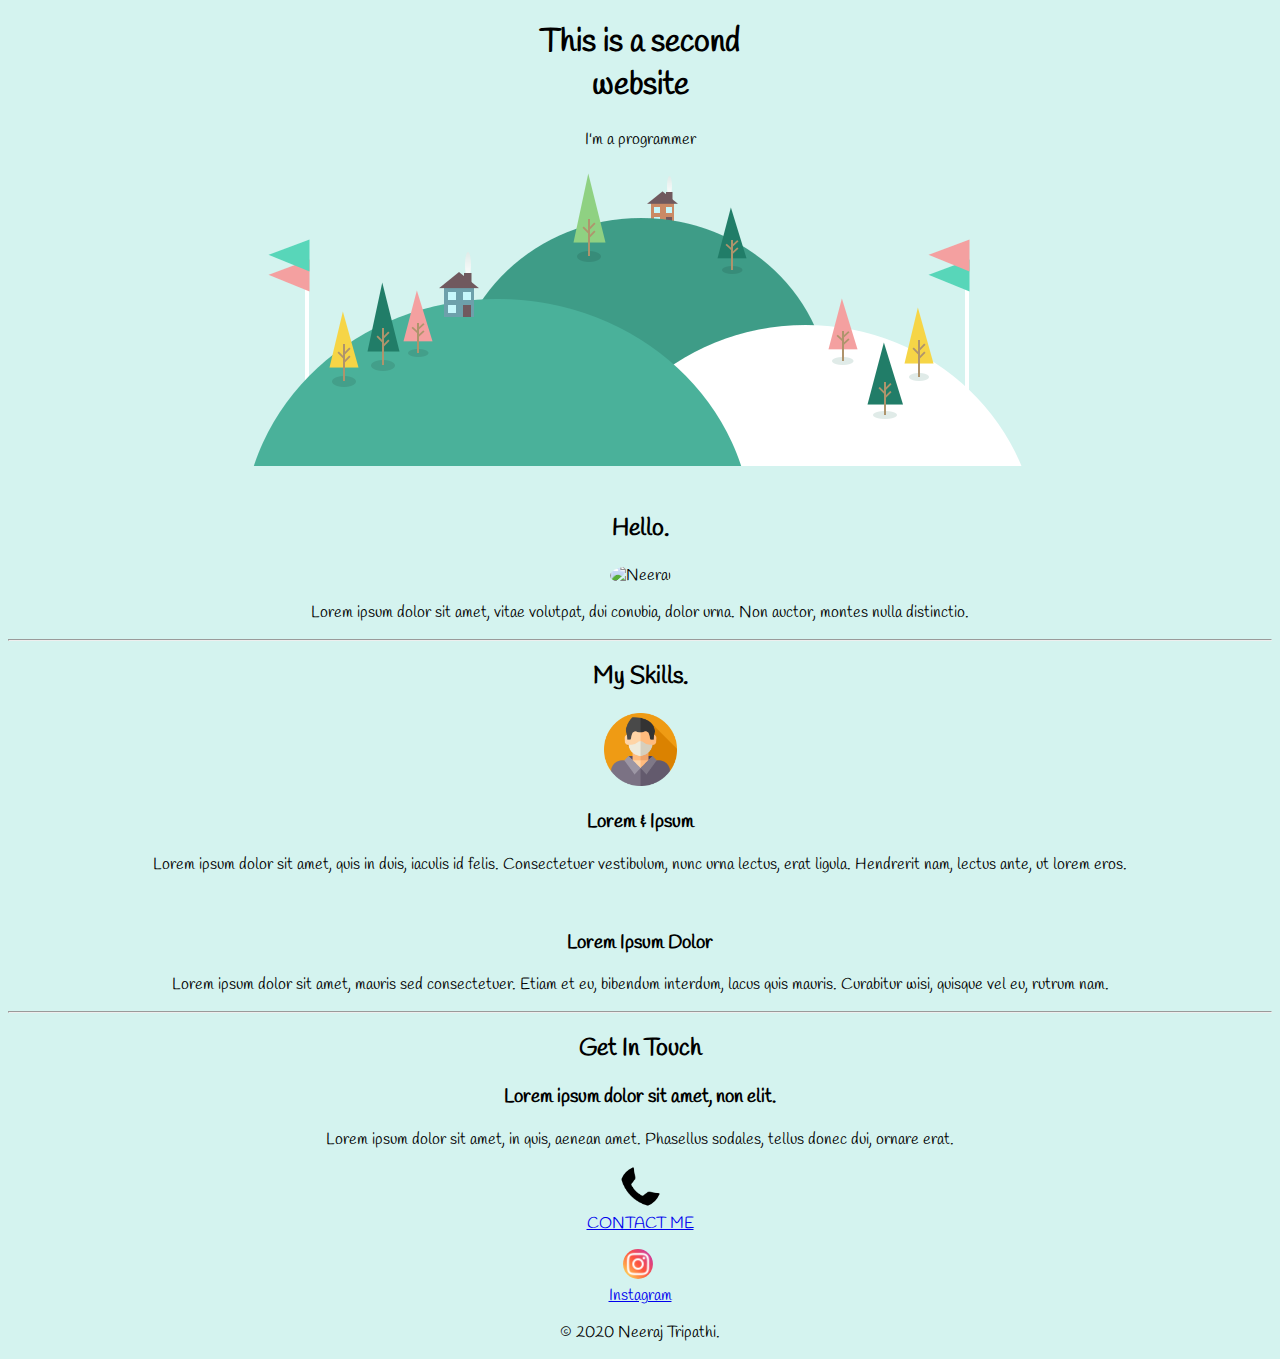
==== index.html @ bf7b2284 "Update index.html" ====
<!DOCTYPE html>
<html lang="en" dir="ltr">

<head>
  <meta charset="utf-8">
  <meta name="discription" content="this is a css website">
  <meta name="viewport" content="width=device-width, initial-scale=1.0">
  <meta name="author" content="neeraj">
  <link rel="stylesheet" href="style.css">
  <link rel="icon" href="https://scontent-amt2-1.cdninstagram.com/v/t51.2885-19/s320x320/90057558_609998789856427_5292570705735450624_n.jpg?_nc_ht=scontent-amt2-1.cdninstagram.com&_nc_ohc=XFQCfT5_z34AX_kSEnA&oh=239416612b40438bdf6706cf0d814923&oe=5F03E929">
  <link href="https://fonts.googleapis.com/css2?family=Handlee&display=swap" rel="stylesheet">



  <title>This is a second website</title>
</head>

<body>


  <div class="hh">



    <h1>This is a second <br> website</h1>

    <p>I'm a programmer</p>
  </div>
  <div class=img1> <img src="cloud.png" alt="cloud"></div>
  <div class="img2"><img src="land.png" alt="cloud"></div>



  <div class="middle-container">
    <div class="profile">
      <img src="" alt="">
      <h2>Hello.</h2>
      <img src="https://scontent-amt2-1.cdninstagram.com/v/t51.2885-19/s320x320/90057558_609998789856427_5292570705735450624_n.jpg?_nc_ht=scontent-amt2-1.cdninstagram.com&_nc_ohc=XFQCfT5_z34AX_kSEnA&oh=239416612b40438bdf6706cf0d814923&oe=5F03E929"
        alt="Neeraj" style="border-radius:50%;height: 200px;">
      <p>Lorem ipsum dolor sit amet, vitae volutpat, dui conubia, dolor urna. Non auctor, montes nulla distinctio.</p>
    </div>
    <hr>
    <div class="skills">
      <h2>My Skills.</h2>

      <div class="skill-row">
        <img class="person" src="person.png" alt="My skills0" style="WIDTH:73px;">
        <h3>Lorem & Ipsum</h3>
        <p>Lorem ipsum dolor sit amet, quis in duis, iaculis id felis. Consectetuer vestibulum, nunc urna lectus, erat ligula. Hendrerit nam, lectus ante, ut lorem eros.</p>
      </div>
      <div class="skill-row">
        <img class="" src="" alt="">
        <h3>Lorem Ipsum Dolor</h3>
        <p>Lorem ipsum dolor sit amet, mauris sed consectetuer. Etiam et eu, bibendum interdum, lacus quis mauris. Curabitur wisi, quisque vel eu, rutrum nam.</p>
      </div>
    </div>
    <hr>
    <div class="contact-me">
      <h2>Get In Touch</h2>
      <h3>Lorem ipsum dolor sit amet, non elit.</h3>
      <p>Lorem ipsum dolor sit amet, in quis, aenean amet. Phasellus sodales, tellus donec dui, ornare erat.</p>
      <div class="phn"><img src="phone.png" alt="Contact" style="border-radius:50%;WIDTH: 41px;" > </div>
      <a class="btn" href="tel:9284707438">CONTACT ME</a>
    </div>
  </div>


  <div class="bottom-container">
    <div class="ig"> <img src="instagram.png" alt="Instagram" style="border-radius:50%" height="30px"></div>
    <a class="footer-link" href="https://www.linkedin.com/">Instagram</a>
    <p>© 2020 Neeraj Tripathi.</p>
  </div>


</body>

</html>
---- style.css ----
body {
  text-align: center;
  font-family: 'Handlee', cursive;
  background-color: #d4f3ef;
}

.img1 {
  position: absolute;
  top: 100%;
  left: 100%;
}

.img2 {
  background-repeat: no-repeat;
  background-position: center;
  background-attachment: fixed;
  height: 100%;
  width: 100%
}

.ig {
  margin-top: 15px;
  position: relative;
  right: 2px;
}

.ph {
  width: 35px;
}
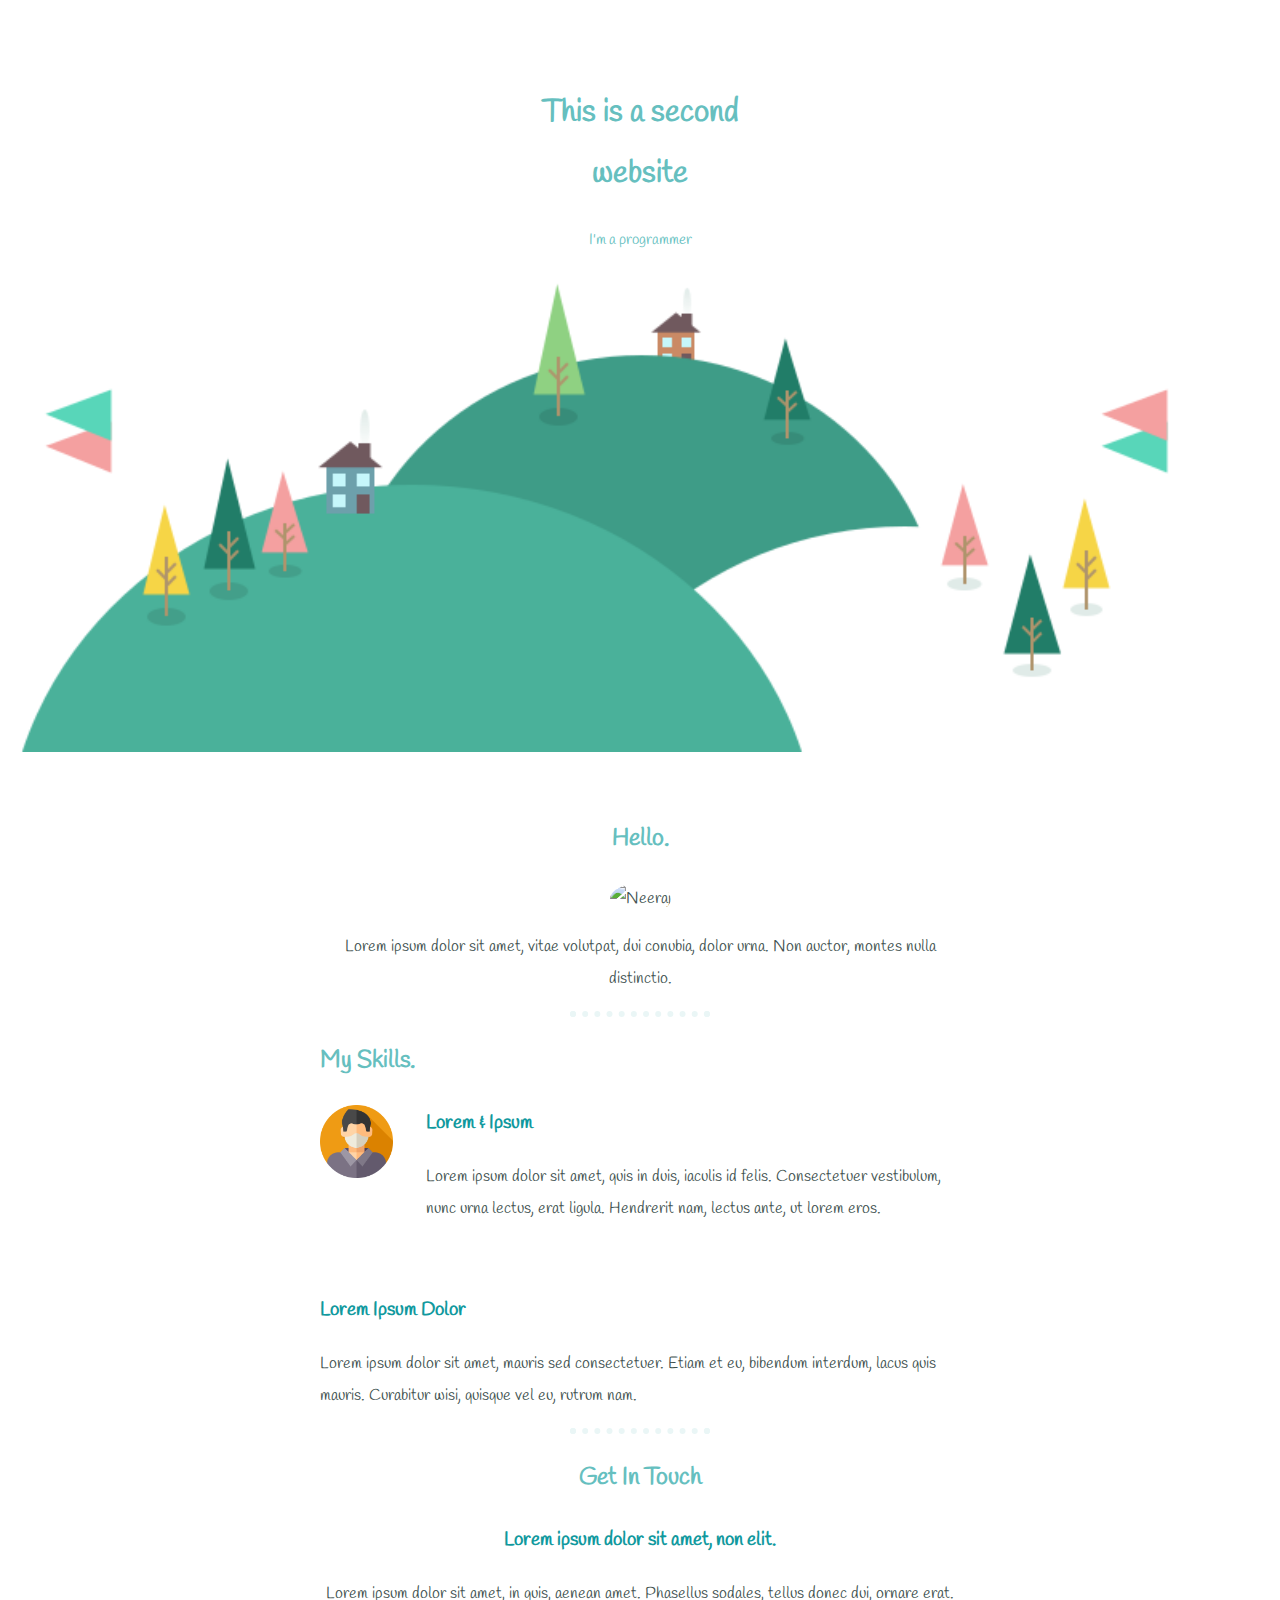
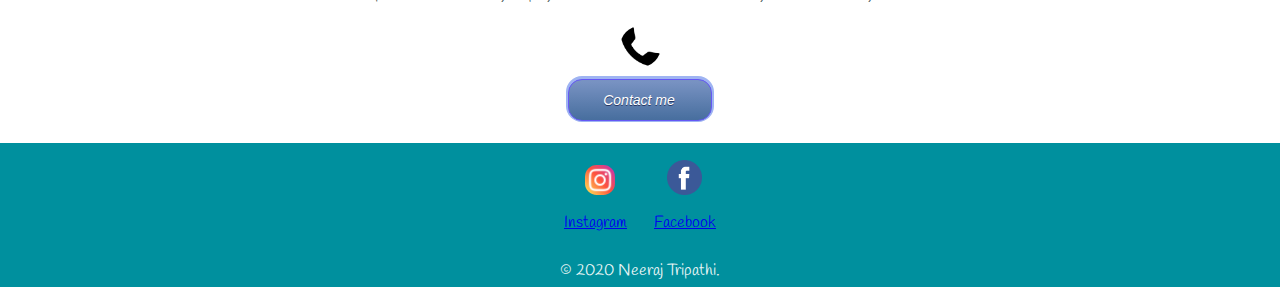
==== commit 4d18db95: "Add files via upload" ====
--- a/index.html
+++ b/index.html
@@ -7,7 +7,8 @@
   <meta name="viewport" content="width=device-width, initial-scale=1.0">
   <meta name="author" content="neeraj">
   <link rel="stylesheet" href="style.css">
-  <link rel="icon" href="https://scontent-amt2-1.cdninstagram.com/v/t51.2885-19/s320x320/90057558_609998789856427_5292570705735450624_n.jpg?_nc_ht=scontent-amt2-1.cdninstagram.com&_nc_ohc=XFQCfT5_z34AX_kSEnA&oh=239416612b40438bdf6706cf0d814923&oe=5F03E929">
+  <link rel="icon"
+    href="https://scontent-amt2-1.cdninstagram.com/v/t51.2885-19/s320x320/90057558_609998789856427_5292570705735450624_n.jpg?_nc_ht=scontent-amt2-1.cdninstagram.com&_nc_ohc=XFQCfT5_z34AX_kSEnA&oh=239416612b40438bdf6706cf0d814923&oe=5F03E929">
   <link href="https://fonts.googleapis.com/css2?family=Handlee&display=swap" rel="stylesheet">
 
 
@@ -16,7 +17,6 @@
 </head>
 
 <body>
-
 
   <div class="hh">
 
@@ -27,7 +27,7 @@
     <p>I'm a programmer</p>
   </div>
   <div class=img1> <img src="cloud.png" alt="cloud"></div>
-  <div class="img2"><img src="land.png" alt="cloud"></div>
+  <div class="img2"><img src="land.png" alt="cloud" style="WIDTH:100%;"></div>
 
 
 
@@ -44,10 +44,12 @@
       <h2>My Skills.</h2>
 
       <div class="skill-row">
-        <img class="person" src="person.png" alt="My skills0" style="WIDTH:73px;">
+        <img class="person" src="person.png" alt="My skills" ">
+        <div class=" hhh">
         <h3>Lorem & Ipsum</h3>
         <p>Lorem ipsum dolor sit amet, quis in duis, iaculis id felis. Consectetuer vestibulum, nunc urna lectus, erat ligula. Hendrerit nam, lectus ante, ut lorem eros.</p>
-      </div>
+      </div >
+    </div>
       <div class="skill-row">
         <img class="" src="" alt="">
         <h3>Lorem Ipsum Dolor</h3>
@@ -59,16 +61,23 @@
       <h2>Get In Touch</h2>
       <h3>Lorem ipsum dolor sit amet, non elit.</h3>
       <p>Lorem ipsum dolor sit amet, in quis, aenean amet. Phasellus sodales, tellus donec dui, ornare erat.</p>
-      <div class="phn"><img src="phone.png" alt="Contact" style="border-radius:50%;WIDTH: 41px;" > </div>
-      <a class="btn" href="tel:9284707438">CONTACT ME</a>
+      <div class="phn"><img src="phone.png" alt="Contact" style="border-radius:50%;WIDTH: 41px;"> </div>
+      <a  href="tel:9284707438"class="btn">Contact me</a>
     </div>
   </div>
 
 
   <div class="bottom-container">
-    <div class="ig"> <img src="instagram.png" alt="Instagram" style="border-radius:50%" height="30px"></div>
-    <a class="footer-link" href="https://www.linkedin.com/">Instagram</a>
-    <p>© 2020 Neeraj Tripathi.</p>
+    <div class="ig"> <img src="instagram.png" alt="Instagram" style="border-radius: 39%;position: relative;left: 48px;margin-top: 22px;" height="30px"">
+  <img src=" facebook.png" alt="Facebook" style="
+    width: 35px;
+    position: relative;
+    left: 96px;
+"> </div>
+
+    <a class="footer-link" href="https://www.instagram.com/tripathi_31/">Instagram</a>
+    <a class="fb" href="https://www.facebook.com">Facebook</a>
+    <p class="cpr">© 2020 Neeraj Tripathi.</p>
   </div>
 
 
--- a/style.css
+++ b/style.css
@@ -1,7 +1,18 @@
 body {
   text-align: center;
   font-family: 'Handlee', cursive;
-  background-color: #d4f3ef;
+
+  color: #40514E;
+  margin-left: auto;
+  margin-right: auto;
+  display: block;
+  font-weight: normal;
+  line-height: 2;
+
+}
+.block{
+
+  display: none;
 }
 
 .img1 {
@@ -19,11 +30,110 @@
 }
 
 .ig {
-  margin-top: 15px;
+  margin-top: 22px ;
   position: relative;
-  right: 2px;
+  right: 69px;
 }
 
 .ph {
   width: 35px;
 }
+
+.hh{
+  color:#66BFBF;
+text-align: center;
+margin-top: 82px;
+
+
+font-size: 96%;
+}
+
+.fb{
+
+      margin-left: 23px;
+}
+h2{
+
+  color:#66BFBF;
+}
+
+h3{
+
+    color:#11999E;
+}
+
+.skills{
+
+  width: 50%;
+  margin-left: auto;
+margin-right: auto;
+text-align: left;
+line-height: 2;
+}
+
+.profile{
+
+
+
+    width: 50%;
+    margin-left: auto;
+  margin-right: auto;
+  }
+
+  .person{
+
+    width: 73px;
+float: left;
+  }
+
+  .hhh{
+
+    margin-left: 106px;
+  }
+hr{
+color: #EAF6F6;
+  border: dotted 6px;
+  border-bottom: none;
+  width: 10%;
+}
+
+
+
+.btn {
+	box-shadow: 0px -1px 0px 2px #9fb4f2;
+	background:linear-gradient(to bottom, #7892c2 5%, #476e9e 100%);
+	background-color:#7892c2;
+	border-radius:14px;
+	border:1px solid #6558f5;
+	display:inline-block;
+	cursor:pointer;
+	color:#ffffff;
+	font-family:Arial;
+	font-size:19px;
+	font-style:italic;
+	padding:6px 36px 6px 34px ;
+	text-decoration:none;
+	text-shadow:0px 1px 0px #283966;
+  font-size: 14px;
+}
+.btn:hover {
+	background:linear-gradient(to bottom, #476e9e 5%, #7892c2 100%);
+	background-color:#476e9e;
+}
+.btn:active {
+	position:relative;
+	top:1px;
+}
+.cpr{
+
+  color: #EAF6F6;
+  margin-bottom: 0px;
+}
+.bottom-container{
+
+  background-color: #00909e;
+}
+
+a:hover{
+color: #EAF6F6;
+}
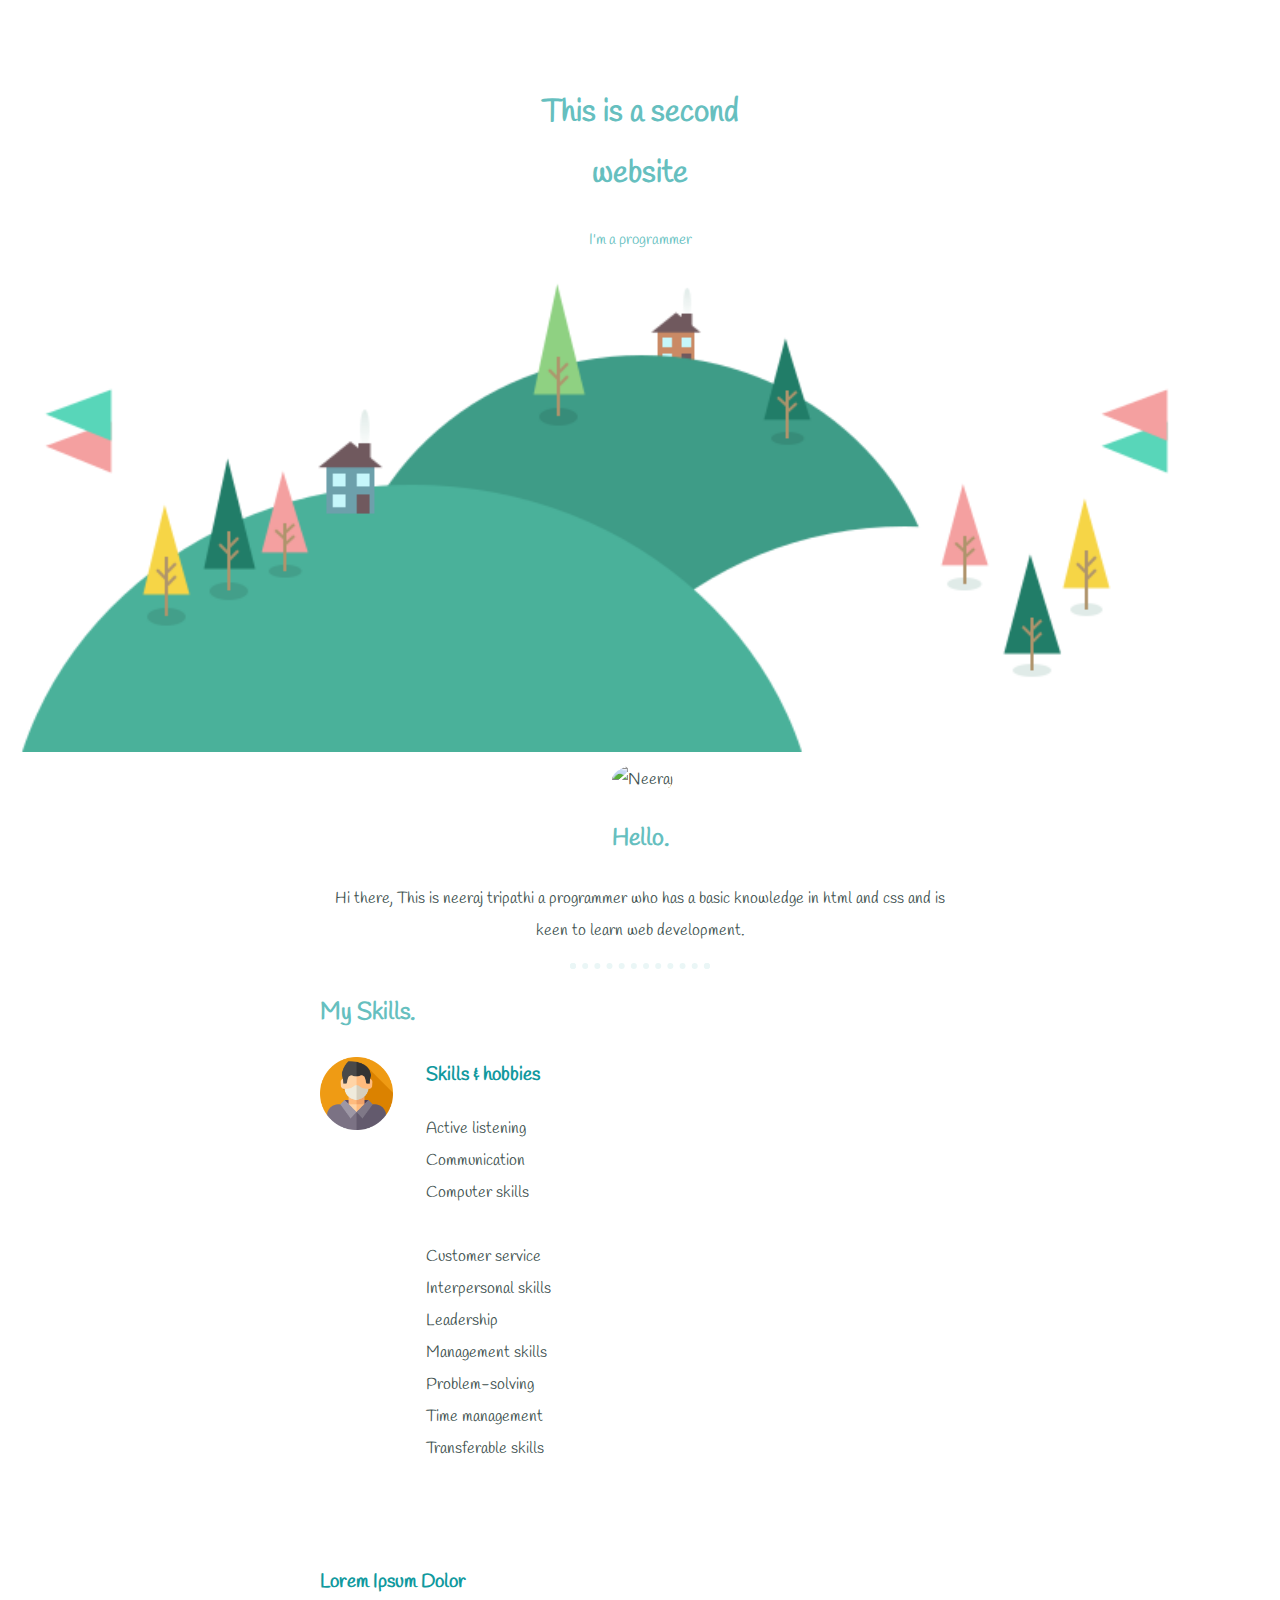
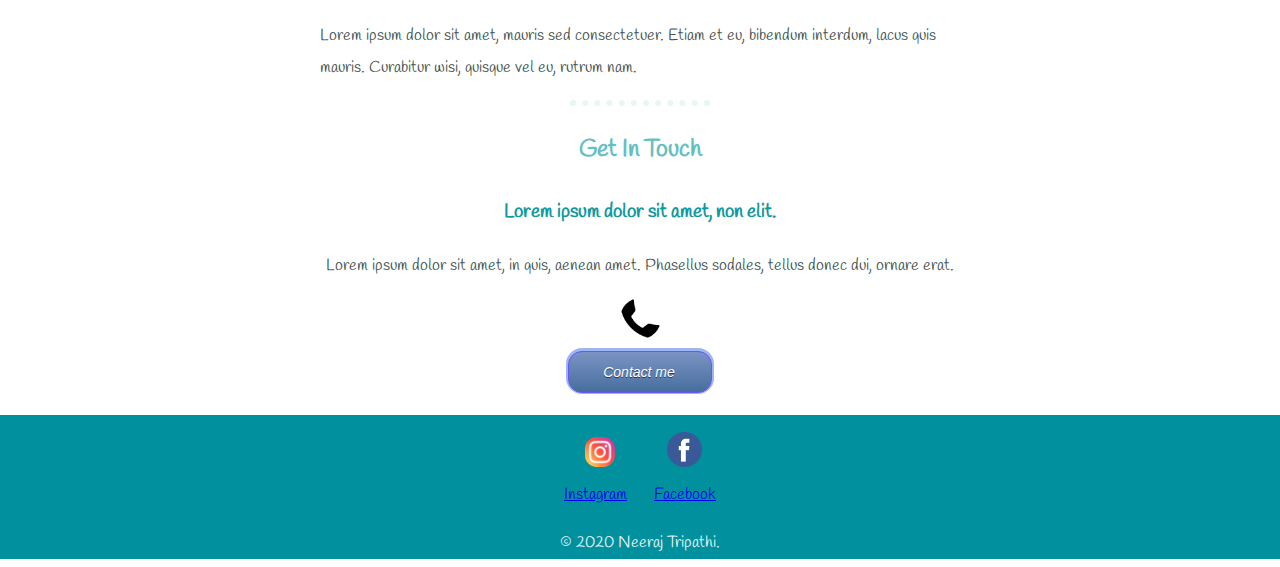
==== commit eb7b5d5a: "Update index.html" ====
--- a/index.html
+++ b/index.html
@@ -34,10 +34,11 @@
   <div class="middle-container">
     <div class="profile">
       <img src="" alt="">
-      <h2>Hello.</h2>
+      
       <img src="https://scontent-amt2-1.cdninstagram.com/v/t51.2885-19/s320x320/90057558_609998789856427_5292570705735450624_n.jpg?_nc_ht=scontent-amt2-1.cdninstagram.com&_nc_ohc=XFQCfT5_z34AX_kSEnA&oh=239416612b40438bdf6706cf0d814923&oe=5F03E929"
         alt="Neeraj" style="border-radius:50%;height: 200px;">
-      <p>Lorem ipsum dolor sit amet, vitae volutpat, dui conubia, dolor urna. Non auctor, montes nulla distinctio.</p>
+      <h2>Hello.</h2>
+      <p>Hi there, This is neeraj tripathi a programmer who has a basic knowledge in html and css and is keen to learn web development.</p>
     </div>
     <hr>
     <div class="skills">
@@ -46,8 +47,17 @@
       <div class="skill-row">
         <img class="person" src="person.png" alt="My skills" ">
         <div class=" hhh">
-        <h3>Lorem & Ipsum</h3>
-        <p>Lorem ipsum dolor sit amet, quis in duis, iaculis id felis. Consectetuer vestibulum, nunc urna lectus, erat ligula. Hendrerit nam, lectus ante, ut lorem eros.</p>
+        <h3>Skills & hobbies</h3>
+        <p>Active listening<br>
+Communication<br>
+Computer skills<br><br>
+Customer service<br>
+Interpersonal skills<br>
+Leadership<br>
+Management skills<br>
+Problem-solving<br>
+Time management<br>
+Transferable skills</p><br>
       </div >
     </div>
       <div class="skill-row">
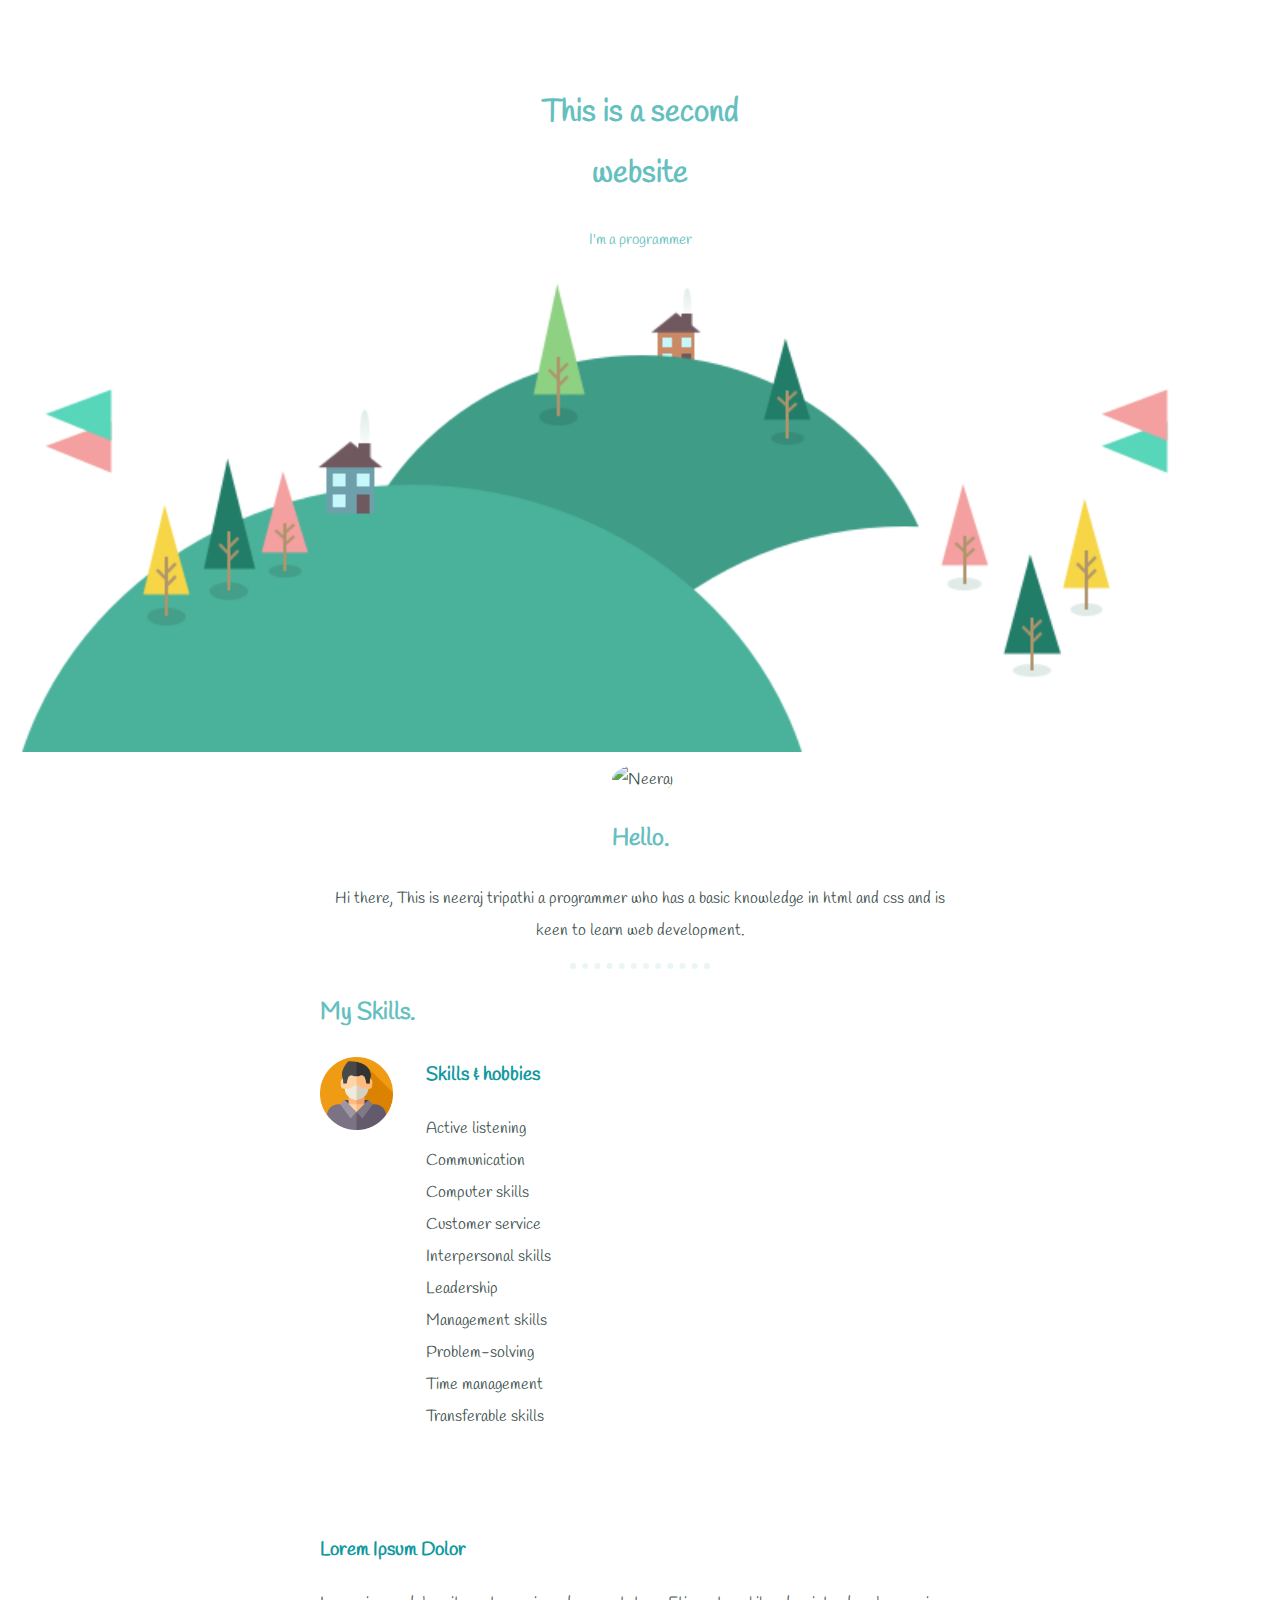
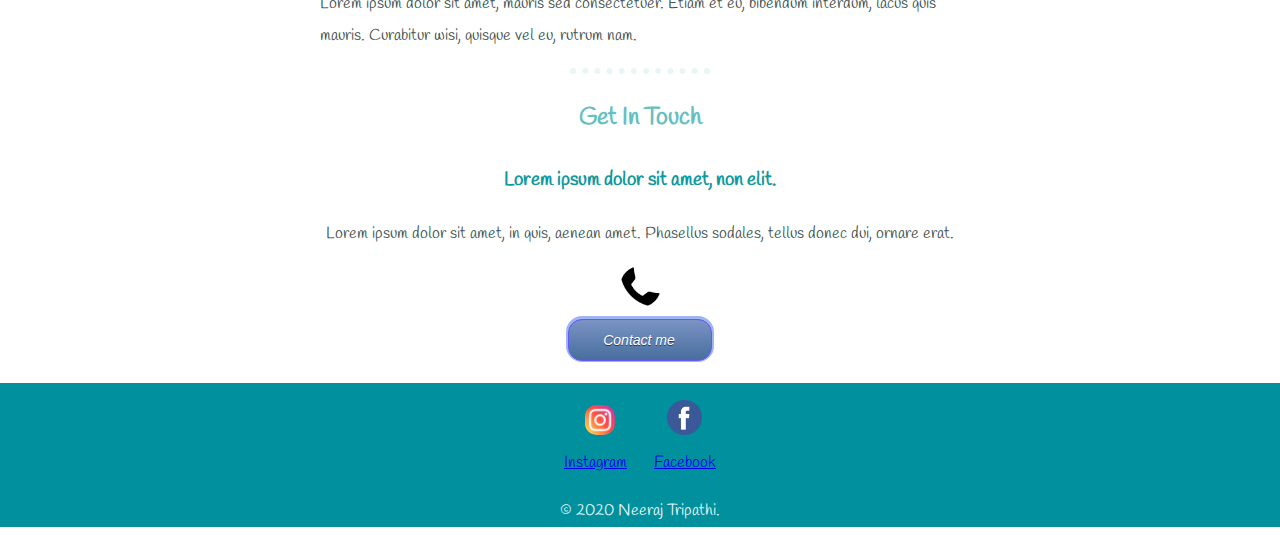
==== commit 7365b99f: "Update index.html" ====
--- a/index.html
+++ b/index.html
@@ -50,7 +50,7 @@
         <h3>Skills & hobbies</h3>
         <p>Active listening<br>
 Communication<br>
-Computer skills<br><br>
+Computer skills<br>
 Customer service<br>
 Interpersonal skills<br>
 Leadership<br>
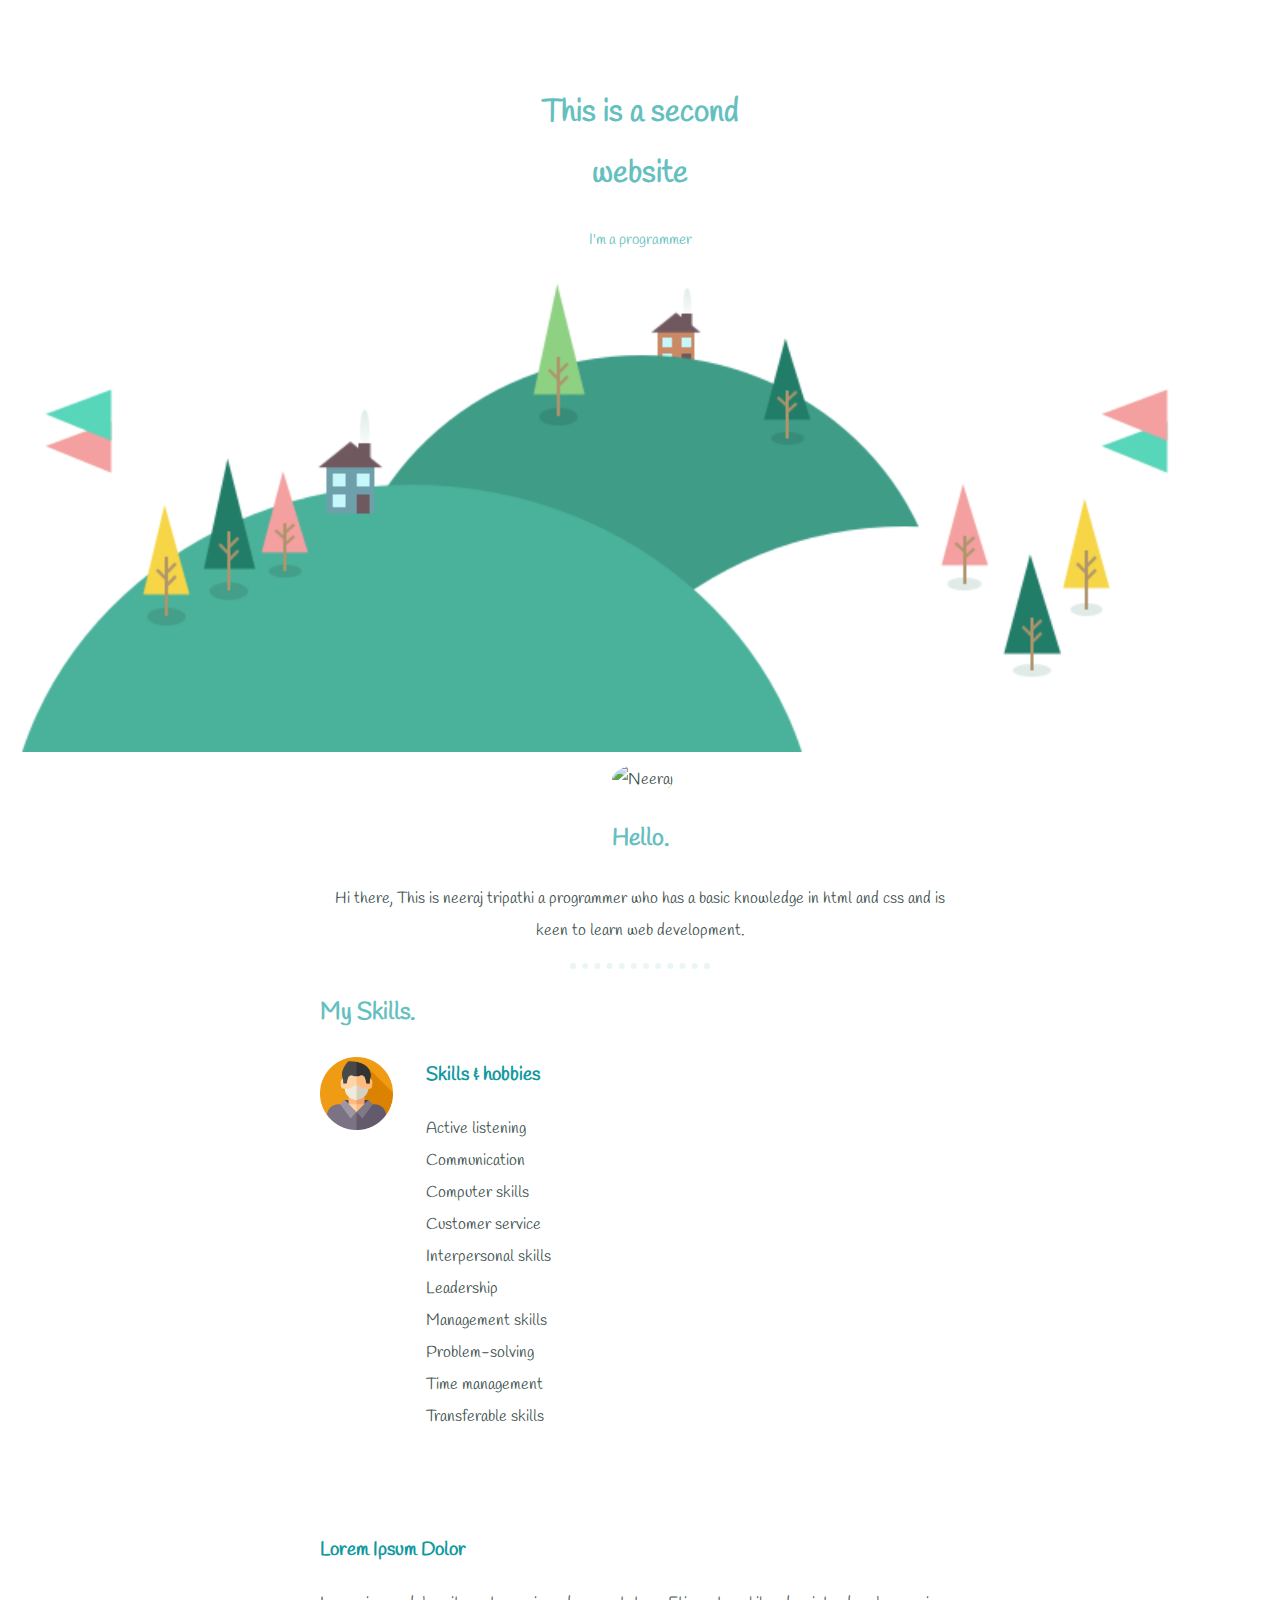
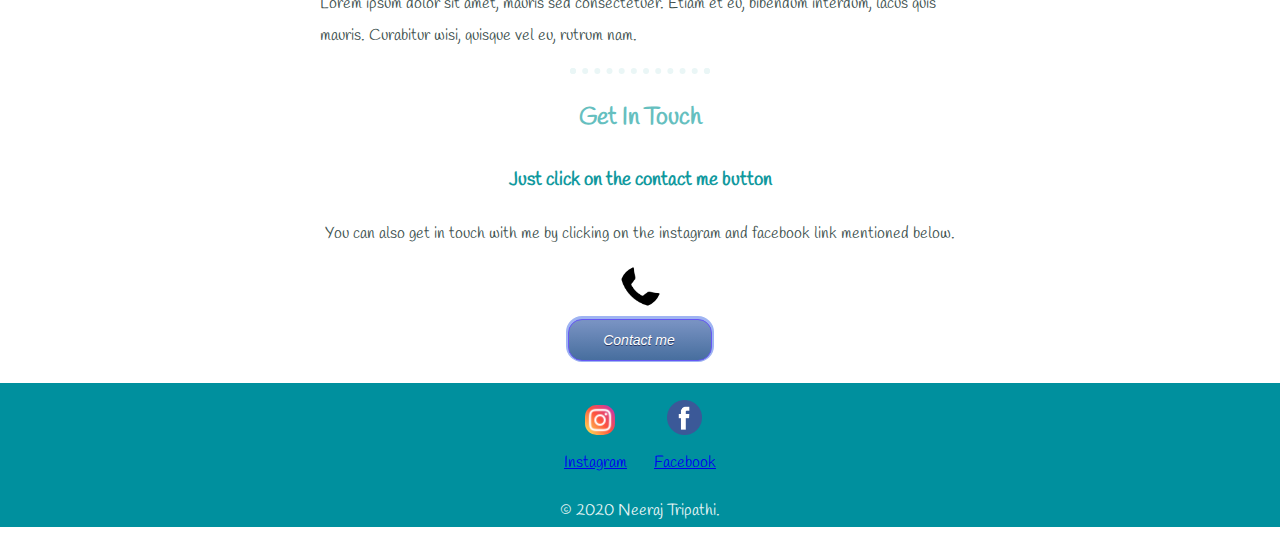
==== commit 590e04a1: "Update index.html" ====
--- a/index.html
+++ b/index.html
@@ -69,8 +69,8 @@
     <hr>
     <div class="contact-me">
       <h2>Get In Touch</h2>
-      <h3>Lorem ipsum dolor sit amet, non elit.</h3>
-      <p>Lorem ipsum dolor sit amet, in quis, aenean amet. Phasellus sodales, tellus donec dui, ornare erat.</p>
+      <h3>Just click on the contact me button</h3>
+      <p>You can also get in touch with me by clicking on the instagram and facebook link mentioned below.</p>
       <div class="phn"><img src="phone.png" alt="Contact" style="border-radius:50%;WIDTH: 41px;"> </div>
       <a  href="tel:9284707438"class="btn">Contact me</a>
     </div>
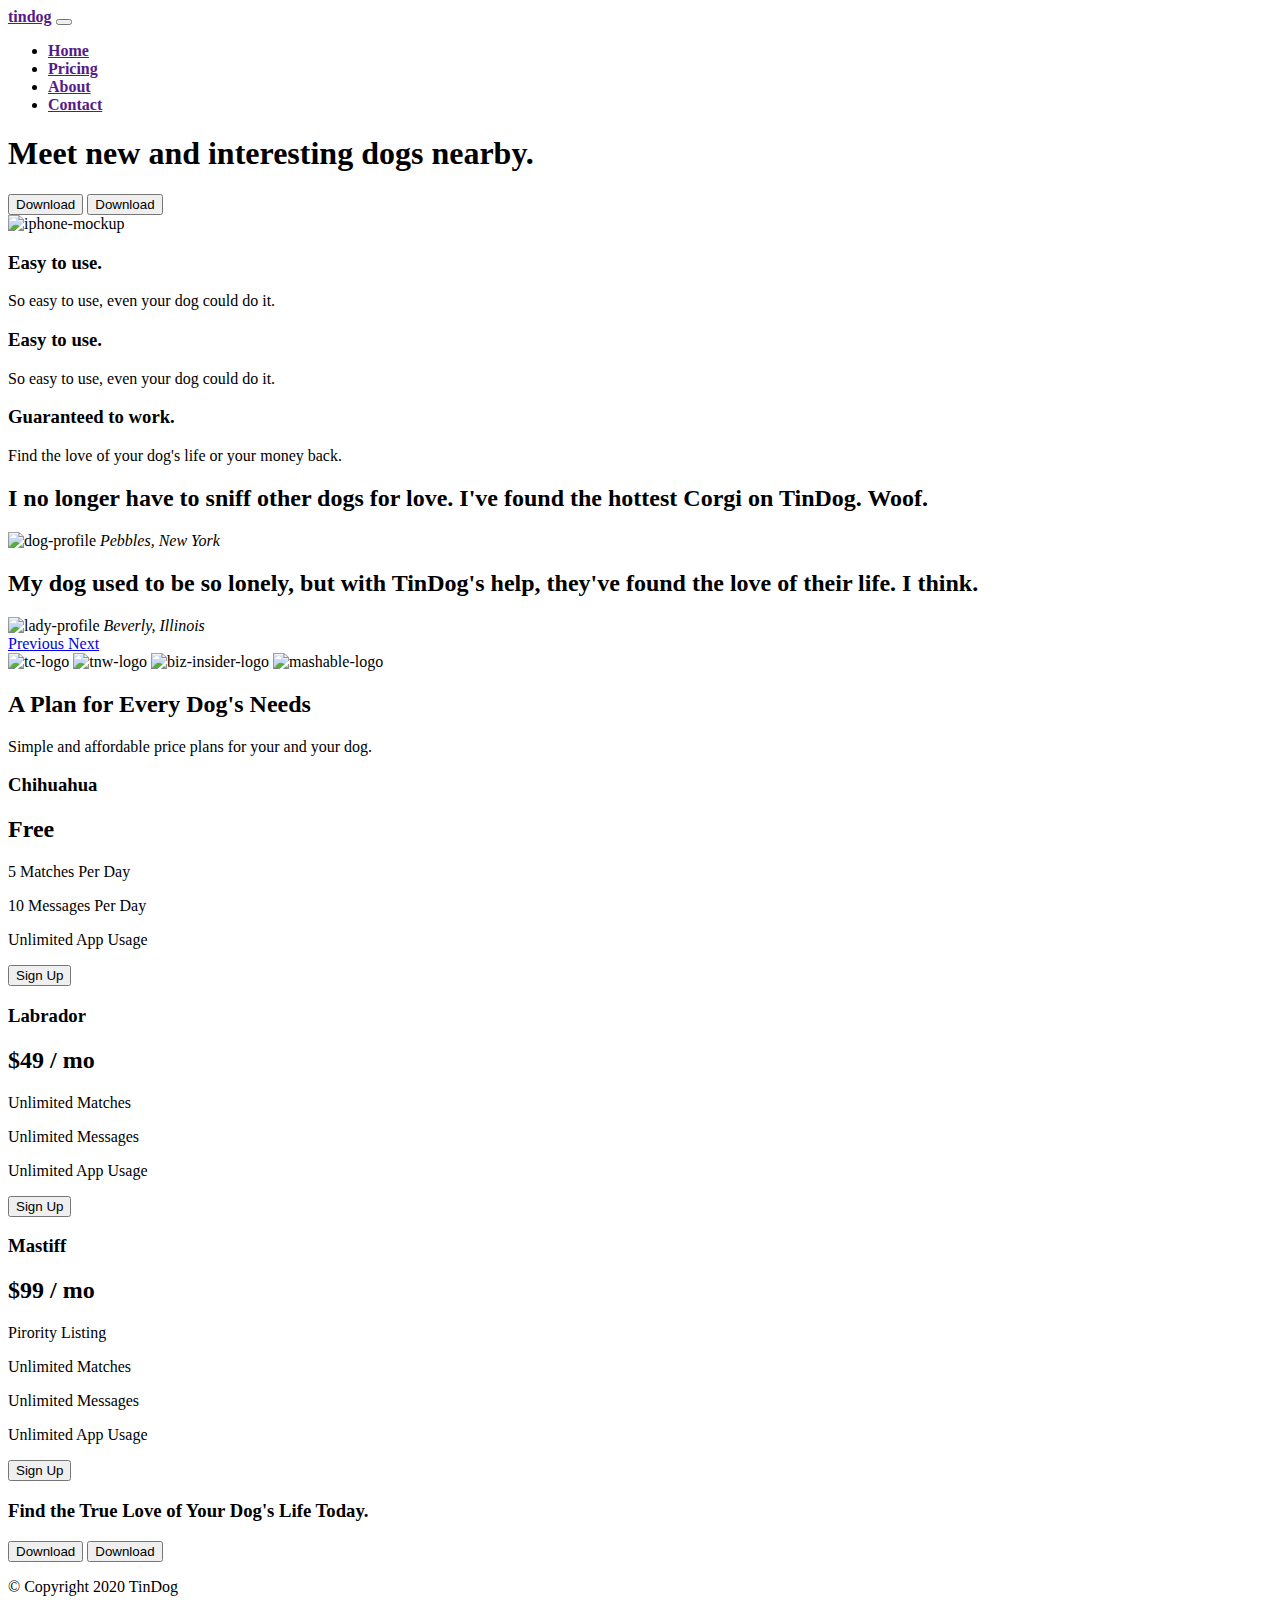
==== commit d18ae1be: "Add files via upload" ====
--- a/index.html
+++ b/index.html
@@ -1,94 +1,285 @@
 <!DOCTYPE html>
-<html lang="en" dir="ltr">
+<html>
 
 <head>
   <meta charset="utf-8">
-  <meta name="discription" content="this is a css website">
-  <meta name="viewport" content="width=device-width, initial-scale=1.0">
-  <meta name="author" content="neeraj">
-  <link rel="stylesheet" href="style.css">
-  <link rel="icon"
-    href="https://scontent-amt2-1.cdninstagram.com/v/t51.2885-19/s320x320/90057558_609998789856427_5292570705735450624_n.jpg?_nc_ht=scontent-amt2-1.cdninstagram.com&_nc_ohc=XFQCfT5_z34AX_kSEnA&oh=239416612b40438bdf6706cf0d814923&oe=5F03E929">
-  <link href="https://fonts.googleapis.com/css2?family=Handlee&display=swap" rel="stylesheet">
-
-
-
-  <title>This is a second website</title>
+  <title>TinDog</title>
+
+  <!-- bootstrap -->
+  <link rel="stylesheet" href="https://stackpath.bootstrapcdn.com/bootstrap/4.5.0/css/bootstrap.min.css" integrity="sha384-9aIt2nRpC12Uk9gS9baDl411NQApFmC26EwAOH8WgZl5MYYxFfc+NcPb1dKGj7Sk" crossorigin="anonymous">
+
+  <!-- style.css -->
+  <link rel="stylesheet" href="C:\Users\neera\Desktop\web development\bootstrap\css\styles.css">
+
+  <!-- fontawesome -->
+  <!-- cdn which is known as content delivery network -->
+  <link rel="stylesheet" href="https://use.fontawesome.com/releases/v5.13.0/css/all.css" integrity="sha384-Bfad6CLCknfcloXFOyFnlgtENryhrpZCe29RTifKEixXQZ38WheV+i/6YWSzkz3V" crossorigin="anonymous">
+
+
+  <!--boot strap java scxript -->
+  <script src="https://code.jquery.com/jquery-3.5.1.slim.min.js" integrity="sha384-DfXdz2htPH0lsSSs5nCTpuj/zy4C+OGpamoFVy38MVBnE+IbbVYUew+OrCXaRkfj" crossorigin="anonymous"></script>
+  <script src="https://cdn.jsdelivr.net/npm/popper.js@1.16.0/dist/umd/popper.min.js" integrity="sha384-Q6E9RHvbIyZFJoft+2mJbHaEWldlvI9IOYy5n3zV9zzTtmI3UksdQRVvoxMfooAo" crossorigin="anonymous"></script>
+  <script src="https://stackpath.bootstrapcdn.com/bootstrap/4.5.0/js/bootstrap.min.js" integrity="sha384-OgVRvuATP1z7JjHLkuOU7Xw704+h835Lr+6QL9UvYjZE3Ipu6Tp75j7Bh/kR0JKI" crossorigin="anonymous"></script>
+  <!--google fonts-->
+  <link href="https://fonts.googleapis.com/css2?family=Montserrat:wght@300&family=Ubuntu:wght@300&display=swap" rel="stylesheet">
+  <link href="https://fonts.googleapis.com/css2?family=Balsamiq+Sans&display=swap" rel="stylesheet">
+
+
+
 </head>
 
 <body>
 
-  <div class="hh">
-
-
-
-    <h1>This is a second <br> website</h1>
-
-    <p>I'm a programmer</p>
-  </div>
-  <div class=img1> <img src="cloud.png" alt="cloud"></div>
-  <div class="img2"><img src="land.png" alt="cloud" style="WIDTH:100%;"></div>
-
-
-
-  <div class="middle-container">
-    <div class="profile">
-      <img src="" alt="">
-      
-      <img src="https://scontent-amt2-1.cdninstagram.com/v/t51.2885-19/s320x320/90057558_609998789856427_5292570705735450624_n.jpg?_nc_ht=scontent-amt2-1.cdninstagram.com&_nc_ohc=XFQCfT5_z34AX_kSEnA&oh=239416612b40438bdf6706cf0d814923&oe=5F03E929"
-        alt="Neeraj" style="border-radius:50%;height: 200px;">
-      <h2>Hello.</h2>
-      <p>Hi there, This is neeraj tripathi a programmer who has a basic knowledge in html and css and is keen to learn web development.</p>
-    </div>
-    <hr>
-    <div class="skills">
-      <h2>My Skills.</h2>
-
-      <div class="skill-row">
-        <img class="person" src="person.png" alt="My skills" ">
-        <div class=" hhh">
-        <h3>Skills & hobbies</h3>
-        <p>Active listening<br>
-Communication<br>
-Computer skills<br>
-Customer service<br>
-Interpersonal skills<br>
-Leadership<br>
-Management skills<br>
-Problem-solving<br>
-Time management<br>
-Transferable skills</p><br>
-      </div >
-    </div>
-      <div class="skill-row">
-        <img class="" src="" alt="">
-        <h3>Lorem Ipsum Dolor</h3>
-        <p>Lorem ipsum dolor sit amet, mauris sed consectetuer. Etiam et eu, bibendum interdum, lacus quis mauris. Curabitur wisi, quisque vel eu, rutrum nam.</p>
-      </div>
-    </div>
-    <hr>
-    <div class="contact-me">
-      <h2>Get In Touch</h2>
-      <h3>Just click on the contact me button</h3>
-      <p>You can also get in touch with me by clicking on the instagram and facebook link mentioned below.</p>
-      <div class="phn"><img src="phone.png" alt="Contact" style="border-radius:50%;WIDTH: 41px;"> </div>
-      <a  href="tel:9284707438"class="btn">Contact me</a>
-    </div>
-  </div>
-
-
-  <div class="bottom-container">
-    <div class="ig"> <img src="instagram.png" alt="Instagram" style="border-radius: 39%;position: relative;left: 48px;margin-top: 22px;" height="30px"">
-  <img src=" facebook.png" alt="Facebook" style="
-    width: 35px;
-    position: relative;
-    left: 96px;
-"> </div>
-
-    <a class="footer-link" href="https://www.instagram.com/tripathi_31/">Instagram</a>
-    <a class="fb" href="https://www.facebook.com">Facebook</a>
-    <p class="cpr">© 2020 Neeraj Tripathi.</p>
-  </div>
+  <section id="title">
+    <div class="container-fluid">
+
+      <!-- Nav Bar -->
+
+
+      <nav class="tty navbar navbar-expand-md navbar-light">
+        <a class="navbar-brand" href=""><strong>tindog</strong></a>
+
+
+        <button class="navbar-toggler" type="button" data-toggle="collapse" data-target="#navbarSupportedContent" aria-controls="navbarSupportedContent" aria-expanded="false" aria-label="Toggle navigation">
+          <span class="navbar-toggler-icon"></span>
+        </button>
+        <div class="collapse navbar-collapse ml-auto" id="navbarSupportedContent">
+          <ul class="navbar-nav ml-auto">
+            <li class="nav-item">
+              <a class="nav-link" href=""><strong>Home</strong></a>
+            <li class="nav-item">
+              <a class="nav-link" href=""><strong>Pricing</strong></a>
+
+            <li class="nav-item">
+              <a class="nav-link" href=""><strong>About</strong></a>
+            <li class="nav-item">
+              <a class="nav-link" href=""><strong>Contact</strong></a>
+          </ul>
+
+
+
+        </div>
+
+      </nav>
+
+
+
+
+
+      <!-- Title -->
+
+      <div class="row">
+        <div class="cll col-md-6">
+          <h1>Meet new and interesting dogs nearby.</h1>
+          <!-- i is for icons as per fontsawesome.com -->
+          <button type="button" class="btn btn-outline-light btn-sm "><i class="fab fa-google-play"></i>
+
+            Download</button>
+          <button type="button" class="btn btn-dark btn-sm"><i class="fab fa-apple"></i> Download</button>
+
+
+
+        </div>
+        <div class="col-md-6 ima">
+          <img src="images/iphone6.png" alt="iphone-mockup">
+        </div>
+      </div>
+
+    </div>
+
+  </section>
+
+
+  <!-- Features -->
+
+  <section id="features">
+
+    <div class="row" id="rowb">
+
+
+      <div class="boxx col-lg-4">
+        <i class="icon fas fa-check-circle fa-4x"></i>
+
+
+        <h3>Easy to use.</h3>
+
+        <p>So easy to use, even your dog could do it.</p>
+      </div>
+      <div class="boxx col-lg-4">
+        <i class="icon fas fa-heart fa-4x"></i>
+
+
+        <h3>Easy to use.</h3>
+        <p>So easy to use, even your dog could do it.</p>
+      </div>
+      <div class="boxx col-lg-4">
+        <i class="icon fab fa-affiliatetheme fa-4x"></i>
+
+
+
+
+        <h3>Guaranteed to work.</h3>
+        <p>Find the love of your dog's life or your money back.</p>
+      </div>
+    </div>
+
+  </section>
+
+
+  <!-- Testimonials -->
+
+  <section id="testimonials">
+    <div id="carouselExampleControls" class="carousel slide" data-ride="carousel" data-interval="2000">
+      <div class="carousel-inner">
+        <div class="carousel-item active">
+          <h2>I no longer have to sniff other dogs for love. I've found the hottest Corgi on TinDog. Woof.</h2>
+          <img class="test-image" src="images/dog-img.jpg" alt="dog-profile">
+          <em>Pebbles, New York</em>
+        </div>
+        <div class="carousel-item">
+          <h2>My dog used to be so lonely, but with TinDog's help, they've found the love of their life. I think.</h2>
+          <img class="test-image" src="images/lady-img.jpg" alt="lady-profile">
+          <em>Beverly, Illinois</em>
+        </div>
+
+
+      </div>
+      <a class="cci carousel-control-prev" href="#carouselExampleControls" role="button" data-slide="prev">
+        <span class=" carousel-control-prev-icon" aria-hidden="true"></span>
+        <span class="sr-only">Previous</span>
+      </a>
+      <a class="cci carousel-control-next" href="#carouselExampleControls" role="button" data-slide="next">
+        <span class=" carousel-control-next-icon" aria-hidden="true"></span>
+        <span class="sr-only">Next</span>
+      </a>
+    </div>
+
+
+
+
+
+
+  </section>
+
+
+  <!-- Press -->
+
+  <section id="press">
+    <img class="imge" src="images/techcrunch.png" alt="tc-logo">
+    <img class="imge" src="images/tnw.png" alt="tnw-logo">
+    <img class="imge" src="images/bizinsider.png" alt="biz-insider-logo">
+    <img class="imge" src="images/mashable.png" alt="mashable-logo">
+
+  </section>
+
+
+  <!-- Pricing -->
+
+  <section id="pricing">
+
+    <h2>A Plan for Every Dog's Needs</h2>
+    <p>Simple and affordable price plans for your and your dog.</p>
+    <div class="mar row">
+
+
+
+      <div class="pc col-lg-4 col-md-6">
+
+        <div class="card">
+          <div class="card-header">
+
+            <h3>Chihuahua</h3>
+
+          </div>
+
+          <div class="card-body">
+            <h2>Free</h2>
+            <p>5 Matches Per Day</p>
+            <p>10 Messages Per Day</p>
+            <p>Unlimited App Usage</p>
+            <button class="hhq btn btn-dark" type="button">Sign Up</button>
+
+          </div>
+
+        </div>
+      </div>
+
+
+      <div class="pc col-lg-4 col-md-6">
+
+        <div class="card">
+
+          <div class="card-header">
+            <h3>Labrador</h3>
+
+          </div>
+          <div class="pc card-body">
+            <h2>$49 / mo</h2>
+            <p>Unlimited Matches</p>
+            <p>Unlimited Messages</p>
+            <p>Unlimited App Usage</p>
+            <button class="hhq btn btn-dark" type="button">Sign Up</button>
+
+          </div>
+
+        </div>
+      </div>
+
+      <div class="pc col-lg-4">
+
+        <div class="card">
+
+
+          <div class="card-header">
+            <h3>Mastiff</h3>
+
+          </div>
+          <div class="card-body">
+
+            <h2>$99 / mo</h2>
+            <p>Pirority Listing</p>
+            <p>Unlimited Matches</p>
+            <p>Unlimited Messages</p>
+            <p>Unlimited App Usage</p>
+            <button class="hhq btn btn-dark" type="button">Sign Up</button>
+
+
+          </div>
+
+        </div>
+      </div>
+    </div>
+
+
+
+
+
+
+
+
+
+
+  </section>
+
+
+  <!-- Call to Action -->
+
+  <section id="cta">
+
+    <h3>Find the True Love of Your Dog's Life Today.</h3>
+    <button type="button">Download</button>
+    <button type="button">Download</button>
+
+  </section>
+
+
+  <!-- Footer -->
+
+  <footer id="footer">
+
+    <p>© Copyright 2020 TinDog</p>
+
+  </footer>
 
 
 </body>
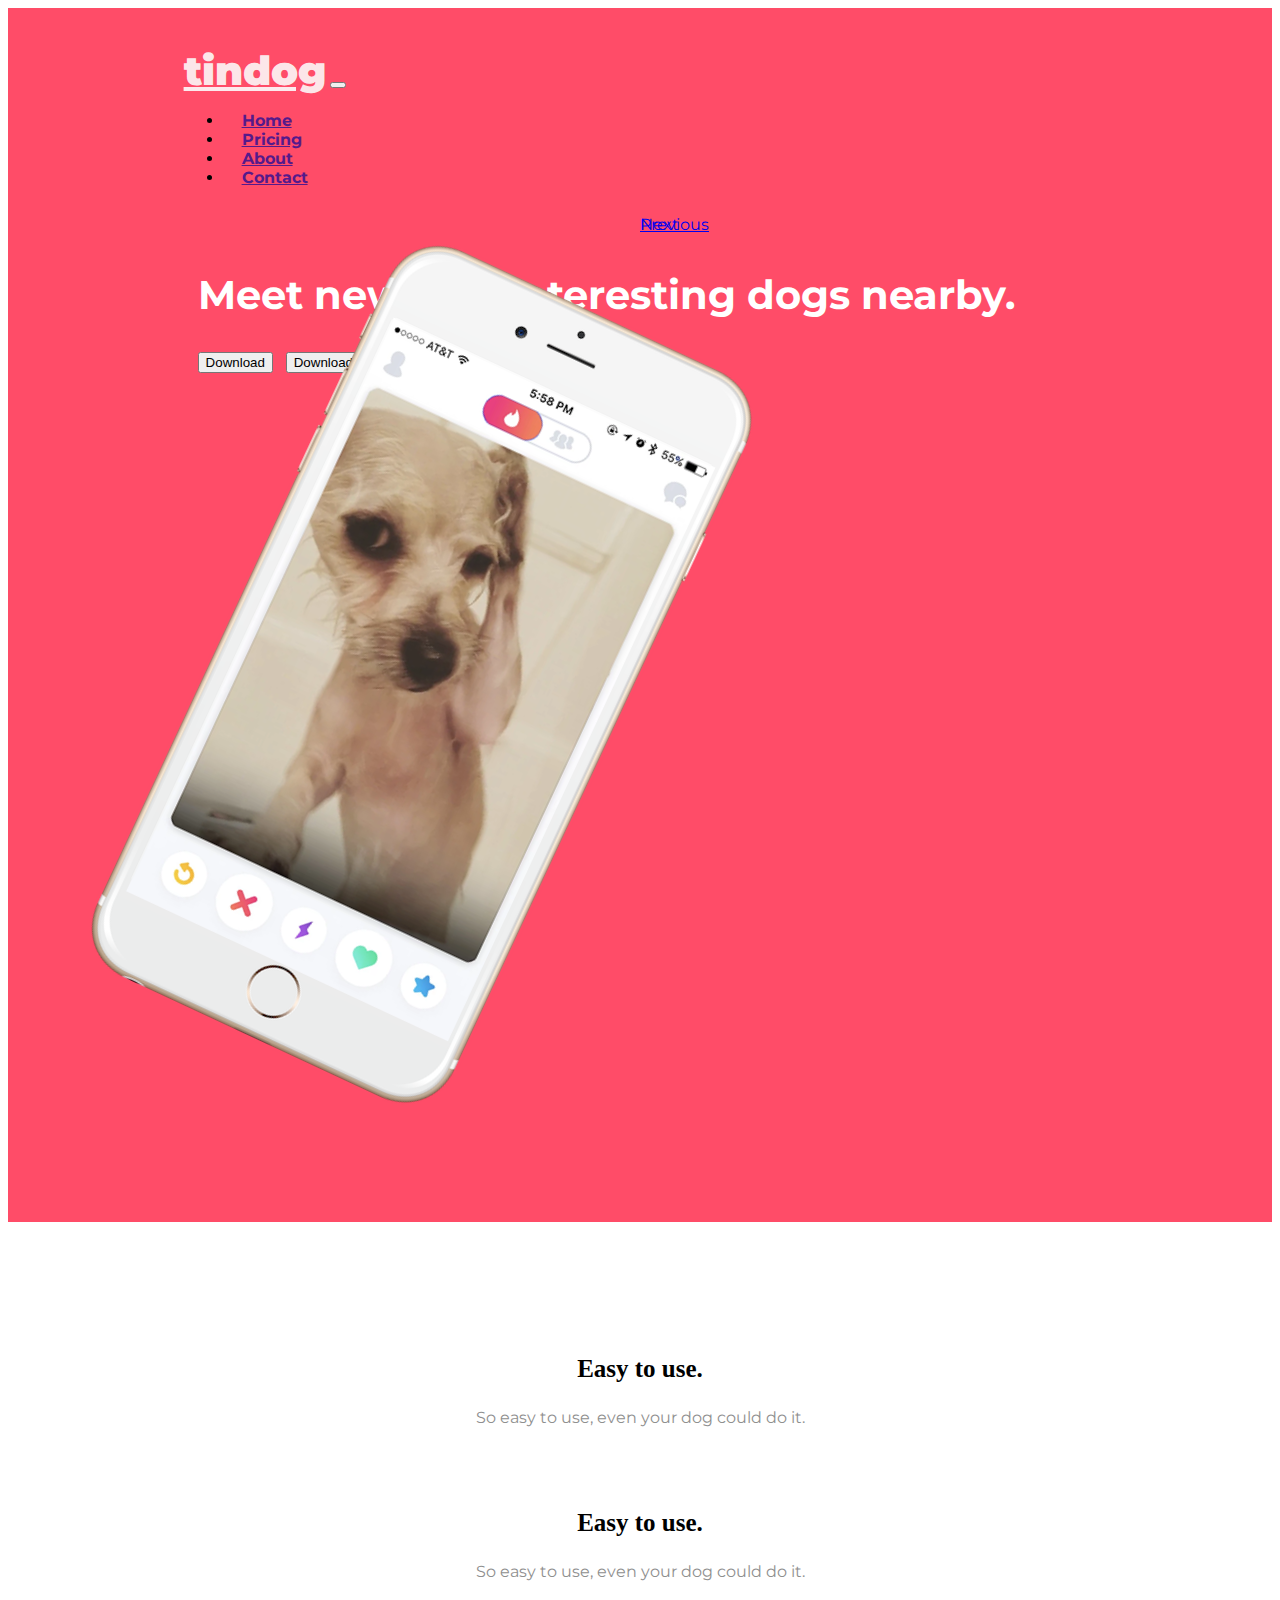
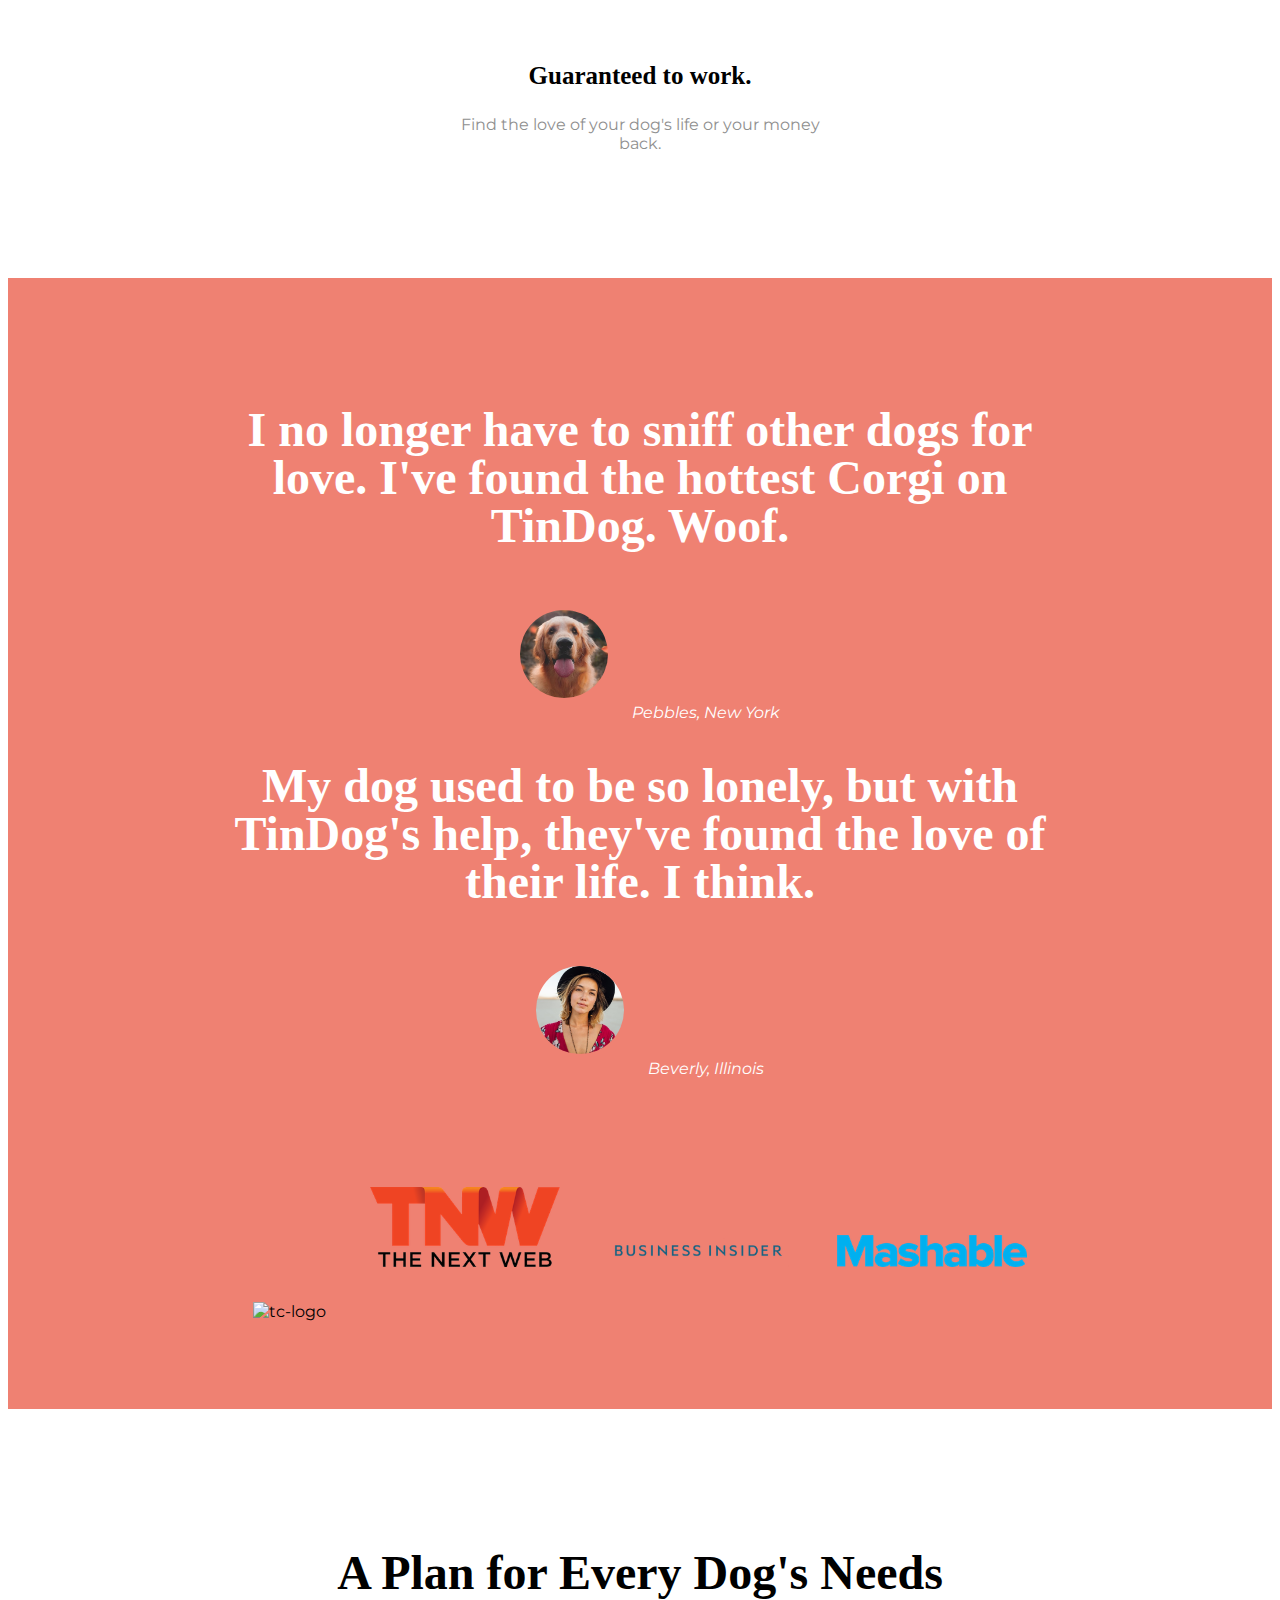
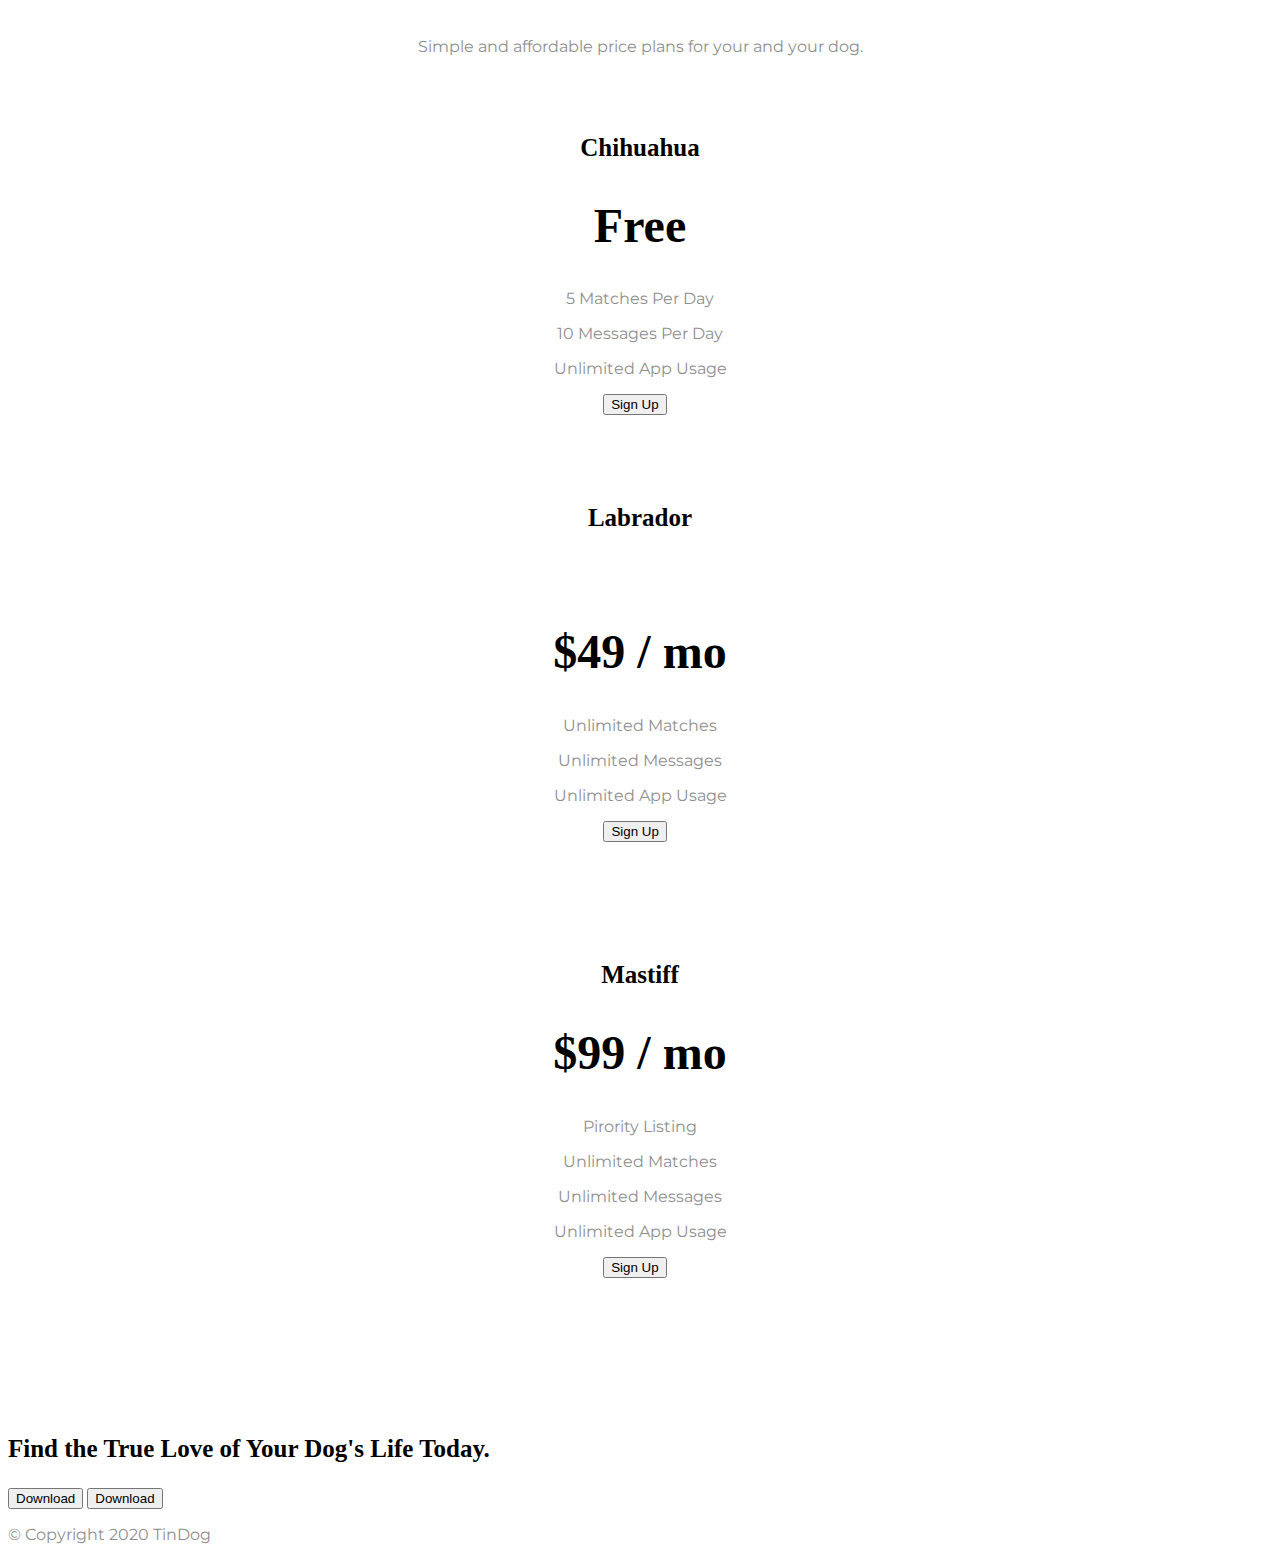
==== commit c015db82: "Update index.html" ====
--- a/index.html
+++ b/index.html
@@ -9,7 +9,7 @@
   <link rel="stylesheet" href="https://stackpath.bootstrapcdn.com/bootstrap/4.5.0/css/bootstrap.min.css" integrity="sha384-9aIt2nRpC12Uk9gS9baDl411NQApFmC26EwAOH8WgZl5MYYxFfc+NcPb1dKGj7Sk" crossorigin="anonymous">
 
   <!-- style.css -->
-  <link rel="stylesheet" href="C:\Users\neera\Desktop\web development\bootstrap\css\styles.css">
+  <link rel="stylesheet" href="styles.css">
 
   <!-- fontawesome -->
   <!-- cdn which is known as content delivery network -->
@@ -81,7 +81,7 @@
 
         </div>
         <div class="col-md-6 ima">
-          <img src="images/iphone6.png" alt="iphone-mockup">
+          <img src="iphone6.png" alt="iphone-mockup">
         </div>
       </div>
 
@@ -133,12 +133,12 @@
       <div class="carousel-inner">
         <div class="carousel-item active">
           <h2>I no longer have to sniff other dogs for love. I've found the hottest Corgi on TinDog. Woof.</h2>
-          <img class="test-image" src="images/dog-img.jpg" alt="dog-profile">
+          <img class="test-image" src="dog-img.jpg" alt="dog-profile">
           <em>Pebbles, New York</em>
         </div>
         <div class="carousel-item">
           <h2>My dog used to be so lonely, but with TinDog's help, they've found the love of their life. I think.</h2>
-          <img class="test-image" src="images/lady-img.jpg" alt="lady-profile">
+          <img class="test-image" src="lady-img.jpg" alt="lady-profile">
           <em>Beverly, Illinois</em>
         </div>
 
@@ -165,10 +165,10 @@
   <!-- Press -->
 
   <section id="press">
-    <img class="imge" src="images/techcrunch.png" alt="tc-logo">
-    <img class="imge" src="images/tnw.png" alt="tnw-logo">
-    <img class="imge" src="images/bizinsider.png" alt="biz-insider-logo">
-    <img class="imge" src="images/mashable.png" alt="mashable-logo">
+    <img class="imge" src="techcrunch.png" alt="tc-logo">
+    <img class="imge" src="tnw.png" alt="tnw-logo">
+    <img class="imge" src="bizinsider.png" alt="biz-insider-logo">
+    <img class="imge" src="mashable.png" alt="mashable-logo">
 
   </section>
 
--- a/styles.css
+++ b/styles.css
@@ -0,0 +1,172 @@
+body{
+
+  font-family: 'Montserrat', sans-serif;
+}
+
+#title{
+
+  background-color: #ff4c68;
+  font-family: 'Montserrat', sans-serif;
+overflow: hidden;
+    box-sizing: border-box;
+    z-index: +1;
+
+
+}
+
+
+h1{
+font-family: 'Montserrat', sans-serif;
+  font-size: 2.5rem;
+  line-height: 1.5;
+  color: white;
+  font-weight: bold;
+}
+.container-fluid{
+
+padding: 3% 15%;
+
+}
+
+.cll{
+  margin-top: 19%;
+
+
+}
+
+.ima{
+
+  transform: rotate(25deg);
+}
+.btn{
+
+  margin-right: 1%;
+}
+
+.navbar{
+
+  margin-left: -14px;
+
+}
+
+
+.navbar-light .navbar-brand {
+    color: rgba(252, 252, 252, 0.9);
+    font-weight: bold;
+    font-size: 2.5rem;
+}
+.nav-item{
+
+  padding: 0px 18px;
+}
+
+.row{
+
+
+      margin-top: -90px;
+}
+
+#rowb{
+
+
+margin: auto;
+width:fit-content;
+}
+.col-lg-3 {
+    max-width: 100%;
+  }
+#features{
+
+    padding: 7% 15%;
+
+}
+.boxx{
+
+  text-align: center;
+  padding: 5%;
+}
+h3{
+
+  font-family: "Montserrat-Bold";
+  font-size: 25px;
+
+}
+p{
+
+  color: #8f8f8f;
+}
+.icon{
+
+  color:#ef8172;
+  margin-bottom: 10%;
+}
+.icon:hover{
+
+  color: #ff4c68;
+}
+
+#testimonials{
+
+  padding:7% 15%;
+  text-align: center;
+  background-color: #ef8172;
+  color: #fff;
+}
+h2{
+
+  font-family: "Montserrat-Bold";
+  line-height: 1;
+  font-size: 3rem;
+}
+
+.test-image{
+
+  width: 10%;
+  border-radius: 50%;
+  margin: 20px;
+}
+
+#press{
+background-color: #ef8172;
+text-align: center;
+padding-bottom: 3%;
+
+}
+
+.imge{
+
+
+  width: 15%;
+  margin: 20px 20px 50px;
+}
+
+.cci{
+
+  position: absolute;
+  top: 215px;
+}
+
+
+.card{
+
+  text-align: center;
+}
+
+.mar{
+
+  margin-top: 2%;
+}
+
+#pricing{
+
+  padding:100px;
+  text-align: center;
+}
+.pc{
+
+  padding: 3% 2%;
+}
+.tty{
+
+  margin-bottom: 19%;
+}
